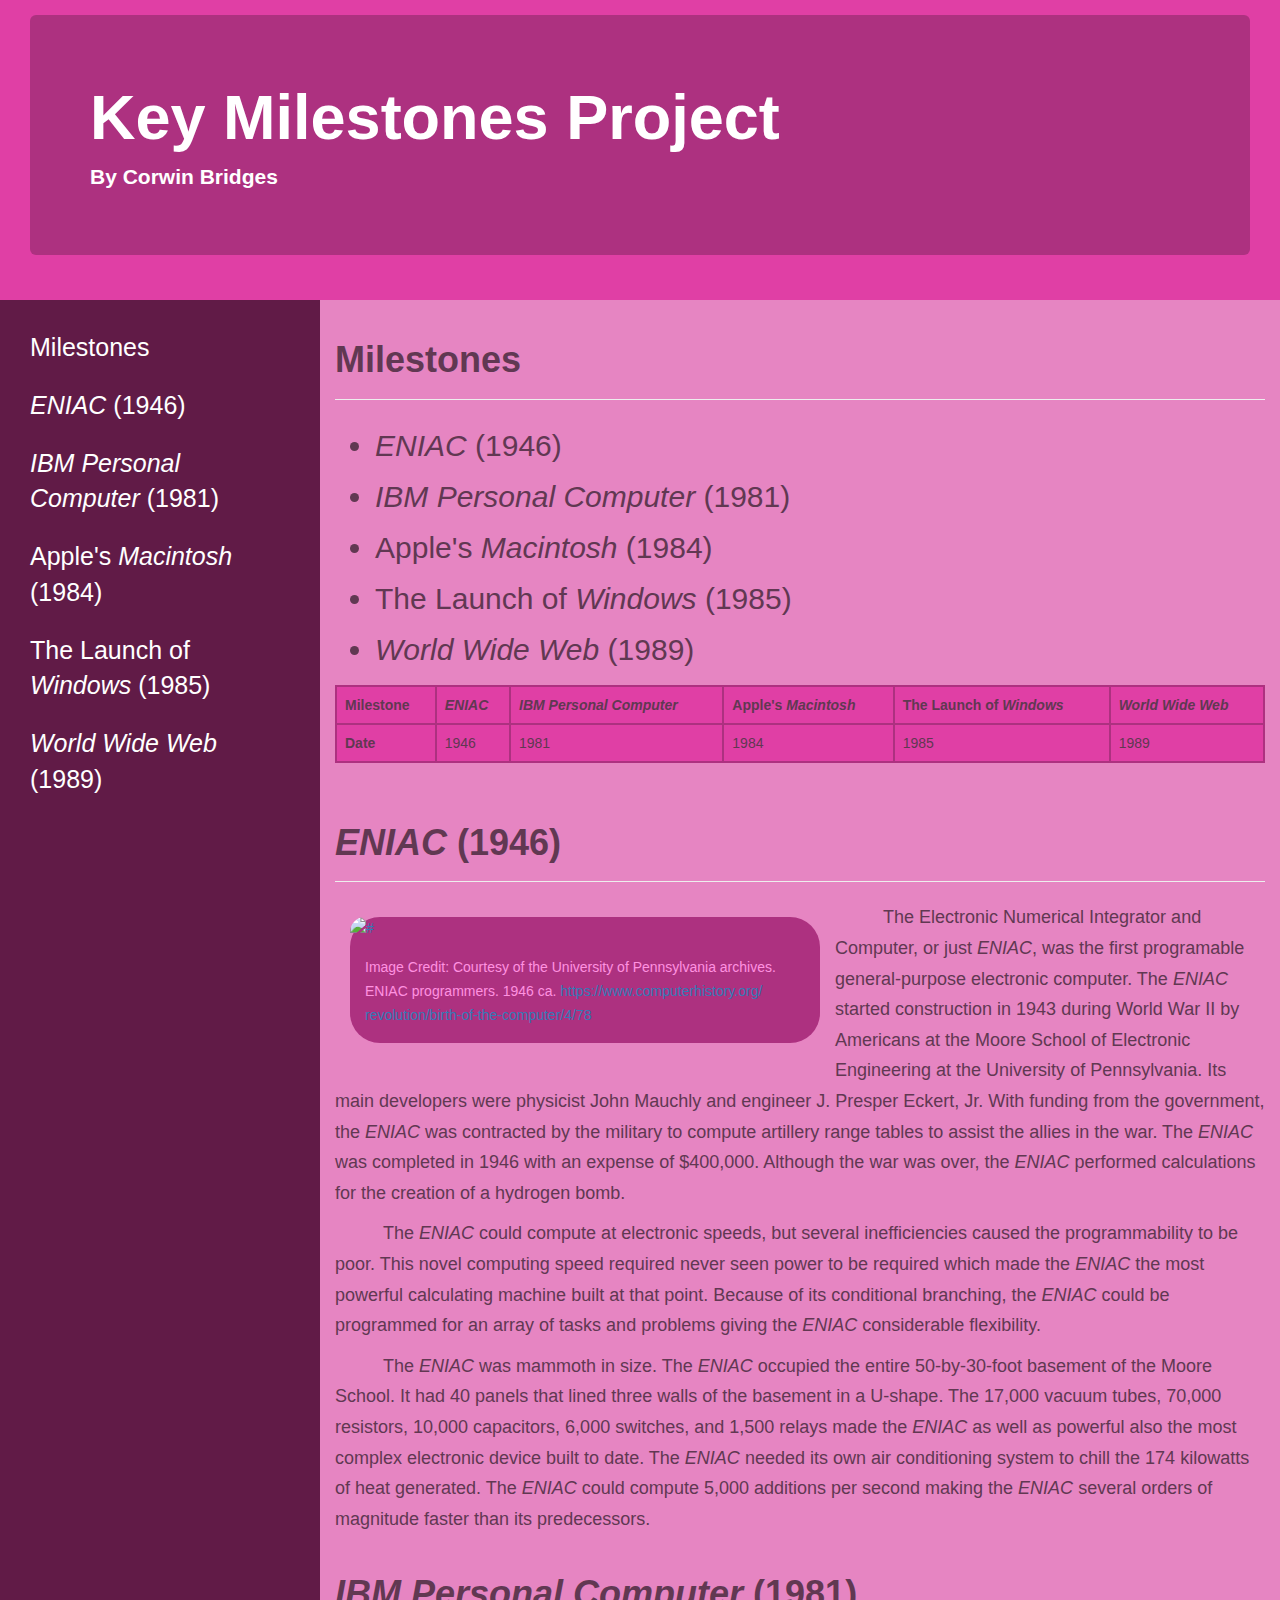
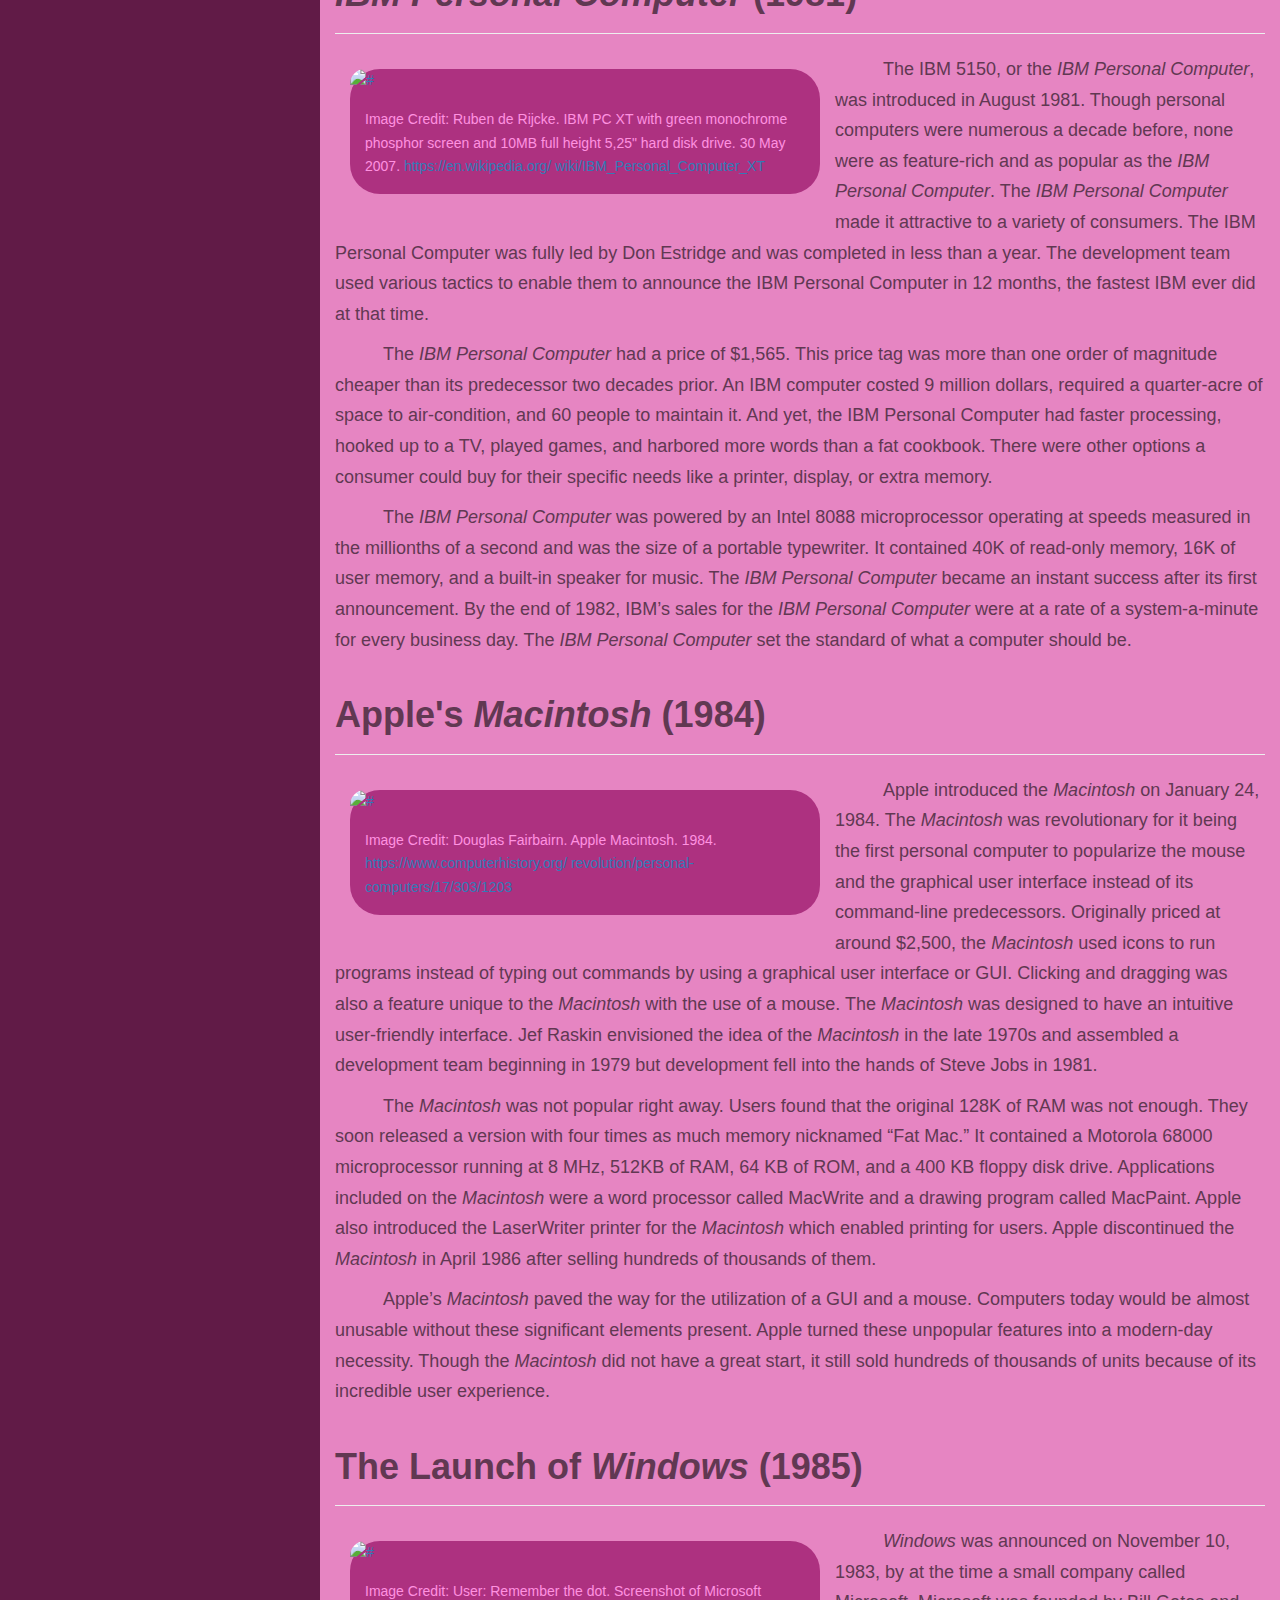
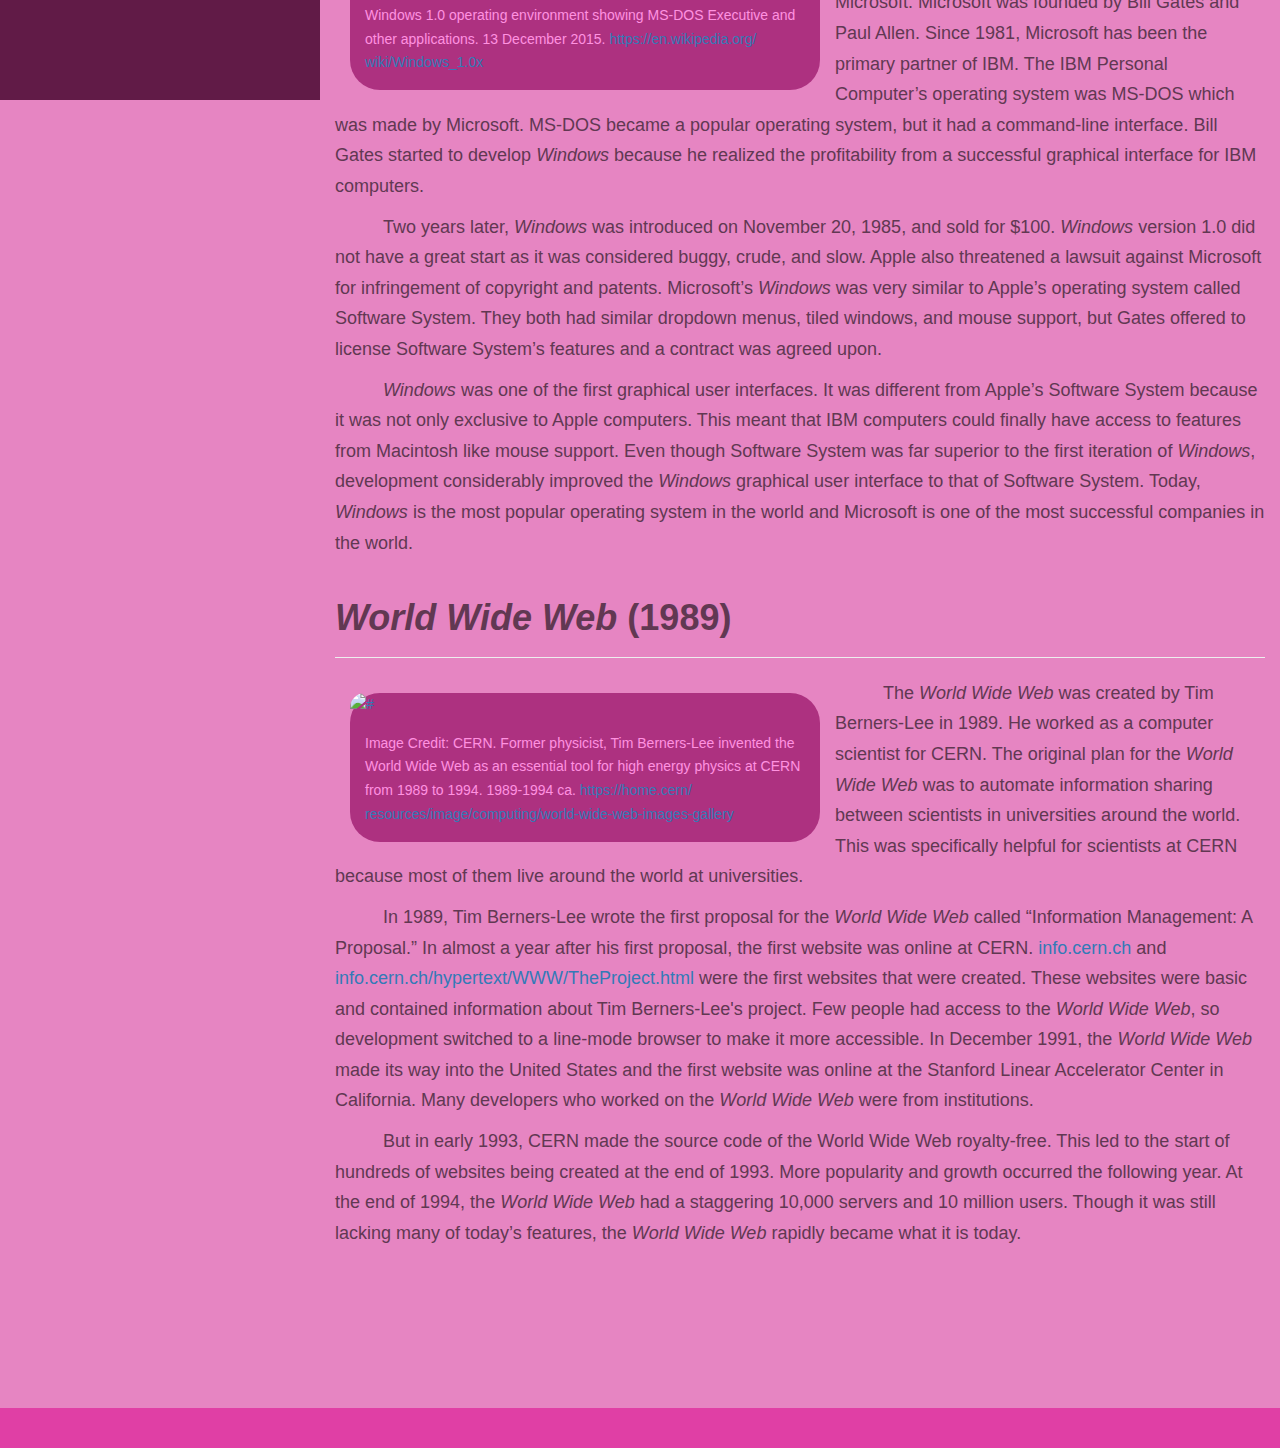
==== index.html @ 1b400842 "Update index.html" ====
<!DOCTYPE html>
<html lang="en">
  <head>
    <meta charset="UTF-8" />
    <meta http-equiv="X-UA-Compatible" content="IE=edge" />
    <meta name="viewport" content="width=device-width, initial-scale=1.0" />
    <script src="https://ajax.googleapis.com/ajax/libs/jquery/1.12.4/jquery.min.js"></script>

    <!-- Bootstrap CSS -->
    <link
      rel="stylesheet"
      href="https://maxcdn.bootstrapcdn.com/bootstrap/3.3.7/css/bootstrap.min.css"
      integrity="sha384-BVYiiSIFeK1dGmJRAkycuHAHRg32OmUcww7on3RYdg4Va+PmSTsz/K68vbdEjh4u"
      crossorigin="anonymous"
    />
    <!-- Bootstrap JavaScript -->
    <script
      src="https://maxcdn.bootstrapcdn.com/bootstrap/3.3.7/js/bootstrap.min.js"
      integrity="sha384-Tc5IQib027qvyjSMfHjOMaLkfuWVxZxUPnCJA7l2mCWNIpG9mGCD8wGNIcPD7Txa"
      crossorigin="anonymous"
    ></script>
    <script>
      $(document).ready(function () {
        /* affix the navbar after scroll below header */
        $(".nav").affix({
          offset: {
            top: $("header").outerHeight(true),
          },
        });
      });
      $(document).ready(function () {
        /* affix the sidebar background after scroll below header */
        $(".sidebar-bg").affix({
          offset: {
            top: $("header").outerHeight(true),
          },
        });
      });
      $(document).ready(function () {
        $('[data-toggle="tooltip"]').tooltip();
      });
    </script>
    <title>Research</title>
    <style>
      .sidebar {
        background-color: #611b47;
        height: 3000px;
        overflow-x: hidden;
        padding-top: 20px;
      }
      .sidebar a {
        font-size: 25px;
        color: white;
      }
      .affix {
        top: 0px;
        position: sticky;
      }
      footer {
        background-color: #e03fa5;
        color: white;
        padding: 15px;
        z-index: 999;
        position: relative;
      }
      header {
        background-color: #e03fa5;
        color: white;
        padding: 15px;
      }
      .jumbotron {
        background-color: #ad3180;
      }
      .nav-pills > li.active > a,
      .nav-pills > li.active > a:focus,
      .nav-pills > li.active > a:hover {
        color: #ff92e0 !important;
        background-color: #ad3180;
      }
      .nav-pills > li > a:hover {
        background-color: #ad3180;
      }
      .spacing {
        line-height: 1.7;
      }
      p {
        font-size: 18px;
      }
      img {
        float: left;
        padding: 15px;
        width: 500px;
        height: auto;
        border-radius: 30px 30px 0px 0px;
      }

      .bg-color {
        background-color: #e685c2;
      }
      .indent {
        text-indent: 48px;
      }
      [data-toggle="tooltip"],
      figure {
        float: left;
      }
      figcaption {
        background-color: #ad3180;
        padding: 15px;
        margin: 15px;
        width: 470px;
        height: auto;
        border-radius: 30px;
        color: #ff92e0;
      }
      table {
        background-color: #e03fa5;
      }
      table.table-bordered,
      .table-bordered > tbody > tr > td,
      .table-bordered > tbody > tr > th,
      .table-bordered > tfoot > tr > td,
      .table-bordered > tfoot > tr > th,
      .table-bordered > thead > tr > td,
      .table-bordered > thead > tr > th {
        border: 2px solid #ad3180;
      }
      body {
        font-family: Arial, Helvetica, sans-serif;
      }
      .row.content {
        padding-bottom: 150px;
        color: #613852;
      }
      @media only screen and (max-width: 768px) {
        .sidebar a {
          font-size: 20px;
        }
        img {
          width: 100%;
        }
        figcaption {
          width: 100%;
        }
        h1 {
          font-size: 32px;
        }
        h2 {
          font-size: 28px;
        }
      }
      @media only screen and (max-width: 576px) {
        .sidebar a {
          font-size: 14px;
        }
        p {
          font-size: 14px;
        }
        h1 {
          font-size: 28px;
        }
        h2 {
          font-size: 24px;
        }
        figcaption {
          width: 305px;
        }
        img {
          width: 335px;
        }
      }
    </style>
  </head>
  <body data-spy="scroll" data-target="#myScrollspy" data-offset-top="15">
    <!-- Heading -->
    <header>
      <div class="container-fluid">
        <div class="jumbotron">
          <h1><b>Key Milestones Project</b></h1>
          <p><b>By Corwin Bridges</b></p>
        </div>
        <!-- /Jumbotron -->
      </div>
      <!-- /Heading -->
    </header>
    <!-- Container-fluid -->
    <div class="container-fluid bg-color">
      <!-- Row Content -->
      <div class="row content">
        <!-- Sidebar-bg -->
        <div class="sidebar-bg">
          <!-- Sidebar -->
          <nav class="col-xs-3 sidebar" id="myScrollspy">
            <ul class="nav nav-pills nav-stacked">
              <li class="nav-item">
                <a class="nav-link" href="#m0">Milestones</a>
              </li>
              <li class="nav-item">
                <a class="nav-link" href="#m1"><i>ENIAC</i> (1946)</a>
              </li>
              <li class="nav-item">
                <a class="nav-link" href="#m2"
                  ><i>IBM Personal Computer</i> (1981)</a
                >
              </li>
              <li class="nav-item">
                <a class="nav-link" href="#m3"
                  >Apple's <i>Macintosh</i> (1984)</a
                >
              </li>
              <li class="nav-item">
                <a class="nav-link" href="#m4"
                  >The Launch of <i>Windows</i> (1985)</a
                >
              </li>
              <li class="nav-item">
                <a class="nav-link" href="#m5"><i>World Wide Web</i> (1989)</a>
              </li>
            </ul>
          </nav>
        </div>
        <!-- Main -->
        <div class="col-xs-9 spacing">
          <!-- Milestones -->
          <div id="m0">
            <div class="page-header">
              <h1><b>Milestones</b></h1>
            </div>
            <h2>
              <ul class="spacing">
                <li><i>ENIAC</i> (1946)</li>
                <li><i>IBM Personal Computer</i> (1981)</li>
                <li>Apple's <i>Macintosh</i> (1984)</li>
                <li>The Launch of <i>Windows</i> (1985)</li>
                <li><i>World Wide Web</i> (1989)</li>
              </ul>
            </h2>
            <div class="table-responsive">
              <table class="table table-bordered">
                <thead>
                  <tr>
                    <th>Milestone</th>
                    <th scope="col"><i>ENIAC</i></th>
                    <th scope="col"><i>IBM Personal Computer</i></th>
                    <th scope="col">Apple's <i>Macintosh</i></th>
                    <th scope="col">The Launch of <i>Windows</i></th>
                    <th scope="col"><i>World Wide Web</i></th>
                  </tr>
                </thead>
                <tbody>
                  <tr>
                    <th scope="row">Date</th>
                    <td>1946</td>
                    <td>1981</td>
                    <td>1984</td>
                    <td>1985</td>
                    <td>1989</td>
                  </tr>
                </tbody>
              </table>
            </div>
            <!-- /Milestones -->
          </div>
          <!-- Milestone 1 -->
          <div id="m1">
            <div class="page-header">
              <h1>
                <b><i>ENIAC</i> (1946)</b>
              </h1>
            </div>
            <div class="odd">
              <figure class="figure">
                <a
                  href="https://www.britannica.com/technology/ENIAC"
                  data-toggle="tooltip"
                  data-placement="top"
                  title="Click For Info Source!"
                >
                  <img
                    src="https://images.computerhistory.org/revonline/images/102618640-03-01.jpg?w=600"
                    class="figure-img img-fluid rounded"
                    alt="#"
                  />
                </a>
                <figcaption class="figure-caption">
                  Image Credit: Courtesy of the University of Pennsylvania
                  archives. ENIAC programmers. 1946 ca.
                  <a
                    href="https://www.computerhistory.org/revolution/birth-of-the-computer/4/78"
                    >https://www.computerhistory.org/
                    revolution/birth-of-the-computer/4/78</a
                  >
                </figcaption>
              </figure>

              <div class="indent">
                <p>
                  The Electronic Numerical Integrator and Computer, or just
                  <i>ENIAC</i>, was the first programable general-purpose
                  electronic computer. The <i>ENIAC</i> started construction in
                  1943 during World War II by Americans at the Moore School of
                  Electronic Engineering at the University of Pennsylvania. Its
                  main developers were physicist John Mauchly and engineer J.
                  Presper Eckert, Jr. With funding from the government, the
                  <i>ENIAC</i> was contracted by the military to compute
                  artillery range tables to assist the allies in the war. The
                  <i>ENIAC</i> was completed in 1946 with an expense of
                  $400,000. Although the war was over, the
                  <i>ENIAC</i> performed calculations for the creation of a
                  hydrogen bomb.
                </p>
                <p>
                  The <i>ENIAC</i> could compute at electronic speeds, but
                  several inefficiencies caused the programmability to be poor.
                  This novel computing speed required never seen power to be
                  required which made the <i>ENIAC</i> the most powerful
                  calculating machine built at that point. Because of its
                  conditional branching, the <i>ENIAC</i> could be programmed
                  for an array of tasks and problems giving the
                  <i>ENIAC</i> considerable flexibility.
                </p>
                <p>
                  The <i>ENIAC</i> was mammoth in size. The
                  <i>ENIAC</i> occupied the entire 50-by-30-foot basement of the
                  Moore School. It had 40 panels that lined three walls of the
                  basement in a U-shape. The 17,000 vacuum tubes, 70,000
                  resistors, 10,000 capacitors, 6,000 switches, and 1,500 relays
                  made the <i>ENIAC</i> as well as powerful also the most
                  complex electronic device built to date. The
                  <i>ENIAC</i> needed its own air conditioning system to chill
                  the 174 kilowatts of heat generated. The <i>ENIAC</i> could
                  compute 5,000 additions per second making the
                  <i>ENIAC</i> several orders of magnitude faster than its
                  predecessors.
                </p>
              </div>
            </div>

            <!-- /Milestone 1 -->
          </div>
          <!-- Milestone 2 -->
          <div id="m2">
            <div class="page-header">
              <h1>
                <b><i>IBM Personal Computer</i> (1981)</b>
              </h1>
            </div>
            <div class="even">
              <figure class="figure">
                <a
                  href="https://www.ibm.com/ibm/history/exhibits/pc25/pc25_birth.html"
                  data-toggle="tooltip"
                  data-placement="top"
                  title="Click For Info Source!"
                >
                  <img
                    src="https://upload.wikimedia.org/wikipedia/commons/6/6a/Ibm_px_xt_color.jpg"
                    class="figure-img img-fluid rounded"
                    alt="#"
                  />
                </a>
                <figcaption class="figure-caption">
                  Image Credit: Ruben de Rijcke. IBM PC XT with green monochrome
                  phosphor screen and 10MB full height 5,25" hard disk drive. 30
                  May 2007.
                  <a
                    href="https://en.wikipedia.org/wiki/IBM_Personal_Computer_XT"
                    >https://en.wikipedia.org/ wiki/IBM_Personal_Computer_XT</a
                  >
                </figcaption>
              </figure>
              <div class="indent">
                <p>
                  The IBM 5150, or the <i>IBM Personal Computer</i>, was
                  introduced in August 1981. Though personal computers were
                  numerous a decade before, none were as feature-rich and as
                  popular as the <i>IBM Personal Computer</i>. The
                  <i>IBM Personal Computer</i> made it attractive to a variety
                  of consumers. The IBM Personal Computer was fully led by Don
                  Estridge and was completed in less than a year. The
                  development team used various tactics to enable them to
                  announce the IBM Personal Computer in 12 months, the fastest
                  IBM ever did at that time.
                </p>
                <p>
                  The <i>IBM Personal Computer</i> had a price of $1,565. This
                  price tag was more than one order of magnitude cheaper than
                  its predecessor two decades prior. An IBM computer costed 9
                  million dollars, required a quarter-acre of space to
                  air-condition, and 60 people to maintain it. And yet, the IBM
                  Personal Computer had faster processing, hooked up to a TV,
                  played games, and harbored more words than a fat cookbook.
                  There were other options a consumer could buy for their
                  specific needs like a printer, display, or extra memory.
                </p>
                <p>
                  The <i>IBM Personal Computer</i> was powered by an Intel 8088
                  microprocessor operating at speeds measured in the millionths
                  of a second and was the size of a portable typewriter. It
                  contained 40K of read-only memory, 16K of user memory, and a
                  built-in speaker for music. The
                  <i>IBM Personal Computer</i> became an instant success after
                  its first announcement. By the end of 1982, IBM’s sales for
                  the <i>IBM Personal Computer</i> were at a rate of a
                  system-a-minute for every business day. The
                  <i>IBM Personal Computer</i> set the standard of what a
                  computer should be.
                </p>
              </div>
            </div>
            <!-- /Milestone 2 -->
          </div>
          <!-- Milestone 3 -->
          <div id="m3">
            <div class="page-header">
              <h1>
                <b>Apple's <i>Macintosh</i> (1984)</b>
              </h1>
            </div>
            <div class="odd">
              <figure class="figure">
                <a
                  href="https://americanhistory.si.edu/collections/search/object/nmah_334371"
                  data-toggle="tooltip"
                  data-placement="top"
                  title="Click For Info Source!"
                >
                  <img
                    src="https://i.imgur.com/YyUh5AD.png?1"
                    class="figure-img img-fluid rounded"
                    alt="#"
                  />
                </a>
                <figcaption class="figure-caption">
                  Image Credit: Douglas Fairbairn. Apple Macintosh. 1984.
                  <a
                    href="https://www.computerhistory.org/revolution/personal-computers/17/303/1203"
                    >https://www.computerhistory.org/
                    revolution/personal-computers/17/303/1203</a
                  >
                </figcaption>
              </figure>
              <div class="indent">
                <p>
                  Apple introduced the <i>Macintosh</i> on January 24, 1984. The
                  <i>Macintosh</i> was revolutionary for it being the first
                  personal computer to popularize the mouse and the graphical
                  user interface instead of its command-line predecessors.
                  Originally priced at around $2,500, the <i>Macintosh</i> used
                  icons to run programs instead of typing out commands by using
                  a graphical user interface or GUI. Clicking and dragging was
                  also a feature unique to the <i>Macintosh</i> with the use of
                  a mouse. The <i>Macintosh</i> was designed to have an
                  intuitive user-friendly interface. Jef Raskin envisioned the
                  idea of the <i>Macintosh</i> in the late 1970s and assembled a
                  development team beginning in 1979 but development fell into
                  the hands of Steve Jobs in 1981.
                </p>
                <p>
                  The <i>Macintosh</i> was not popular right away. Users found
                  that the original 128K of RAM was not enough. They soon
                  released a version with four times as much memory nicknamed
                  “Fat Mac.” It contained a Motorola 68000 microprocessor
                  running at 8 MHz, 512KB of RAM, 64 KB of ROM, and a 400 KB
                  floppy disk drive. Applications included on the
                  <i>Macintosh</i> were a word processor called MacWrite and a
                  drawing program called MacPaint. Apple also introduced the
                  LaserWriter printer for the <i>Macintosh</i>
                  which enabled printing for users. Apple discontinued the
                  <i>Macintosh</i> in April 1986 after selling hundreds of
                  thousands of them.
                </p>
                <p>
                  Apple’s <i>Macintosh</i> paved the way for the utilization of
                  a GUI and a mouse. Computers today would be almost unusable
                  without these significant elements present. Apple turned these
                  unpopular features into a modern-day necessity. Though the
                  <i>Macintosh</i> did not have a great start, it still sold
                  hundreds of thousands of units because of its incredible user
                  experience.
                </p>
              </div>
            </div>
            <!-- /Milestone 3 -->
          </div>
          <!-- Milestone 4 -->
          <div id="m4">
            <div class="page-header">
              <h1>
                <b>The Launch of <i>Windows</i> (1985)</b>
              </h1>
            </div>
            <div class="even">
              <figure class="figure">
                <a
                  href="https://history-computer.com/software/microsoft-windows-complete-history-of-microsoft-windows/"
                  data-toggle="tooltip"
                  data-placement="top"
                  title="Click For Info Source!"
                >
                  <img
                    src="https://upload.wikimedia.org/wikipedia/en/4/4e/Windows1.0.png"
                    class="figure-img img-fluid rounded"
                    alt="#"
                  />
                </a>
                <figcaption class="figure-caption">
                  Image Credit: User: Remember the dot. Screenshot of Microsoft
                  Windows 1.0 operating environment showing MS-DOS Executive and
                  other applications. 13 December 2015.
                  <a href="https://en.wikipedia.org/wiki/Windows_1.0x"
                    >https://en.wikipedia.org/ wiki/Windows_1.0x</a
                  >
                </figcaption>
              </figure>
              <div class="indent">
                <p>
                  <i>Windows</i> was announced on November 10, 1983, by at the
                  time a small company called Microsoft. Microsoft was founded
                  by Bill Gates and Paul Allen. Since 1981, Microsoft has been
                  the primary partner of IBM. The IBM Personal Computer’s
                  operating system was MS-DOS which was made by Microsoft.
                  MS-DOS became a popular operating system, but it had a
                  command-line interface. Bill Gates started to develop
                  <i>Windows</i> because he realized the profitability from a
                  successful graphical interface for IBM computers.
                </p>
                <p>
                  Two years later, <i>Windows</i> was introduced on November 20,
                  1985, and sold for $100. <i>Windows</i> version 1.0 did not
                  have a great start as it was considered buggy, crude, and
                  slow. Apple also threatened a lawsuit against Microsoft for
                  infringement of copyright and patents. Microsoft’s
                  <i>Windows</i> was very similar to Apple’s operating system
                  called Software System. They both had similar dropdown menus,
                  tiled windows, and mouse support, but Gates offered to license
                  Software System’s features and a contract was agreed upon.
                </p>
                <p>
                  <i>Windows</i> was one of the first graphical user interfaces.
                  It was different from Apple’s Software System because it was
                  not only exclusive to Apple computers. This meant that IBM
                  computers could finally have access to features from Macintosh
                  like mouse support. Even though Software System was far
                  superior to the first iteration of <i>Windows</i>, development
                  considerably improved the <i>Windows</i> graphical user
                  interface to that of Software System. Today, <i>Windows</i> is
                  the most popular operating system in the world and Microsoft
                  is one of the most successful companies in the world.
                </p>
              </div>
            </div>
            <!-- /Milestone 4 -->
          </div>
          <!-- Milestone 5 -->
          <div id="m5">
            <div class="page-header">
              <h1>
                <b><i>World Wide Web</i> (1989)</b>
              </h1>
            </div>
            <div class="odd">
              <figure class="figure">
                <a
                  href="https://home.cern/science/computing/birth-web/short-history-web"
                  data-toggle="tooltip"
                  data-placement="top"
                  title="Click For Info Source!"
                >
                  <img
                    src="https://mediaarchive.cern.ch/MediaArchive/Photo/Public/1994/9407011/9407011_31/9407011_31-A5-at-72-dpi.jpg"
                    class="figure-img img-fluid rounded"
                    alt="#"
                  />
                </a>
                <figcaption class="figure-caption">
                  Image Credit: CERN. Former physicist, Tim Berners-Lee invented
                  the World Wide Web as an essential tool for high energy
                  physics at CERN from 1989 to 1994. 1989-1994 ca.
                  <a
                    href="https://home.cern/resources/image/computing/world-wide-web-images-gallery"
                    >https://home.cern/
                    resources/image/computing/world-wide-web-images-gallery</a
                  >
                </figcaption>
              </figure>
              <div class="indent">
                <p>
                  The <i>World Wide Web</i> was created by Tim Berners-Lee in
                  1989. He worked as a computer scientist for CERN. The original
                  plan for the <i>World Wide Web</i> was to automate information
                  sharing between scientists in universities around the world.
                  This was specifically helpful for scientists at CERN because
                  most of them live around the world at universities.
                </p>
                <p>
                  In 1989, Tim Berners-Lee wrote the first proposal for the
                  <i>World Wide Web</i> called “Information Management: A
                  Proposal.” In almost a year after his first proposal, the
                  first website was online at CERN.
                  <a href="Info.cern.ch">info.cern.ch</a> and
                  <a href="http://info.cern.ch/hypertext/WWW/TheProject.html"
                    >info.cern.ch/hypertext/WWW/TheProject.html</a
                  >
                  were the first websites that were created. These websites were
                  basic and contained information about Tim Berners-Lee's
                  project. Few people had access to the <i>World Wide Web</i>,
                  so development switched to a line-mode browser to make it more
                  accessible. In December 1991, the <i>World Wide Web</i> made
                  its way into the United States and the first website was
                  online at the Stanford Linear Accelerator Center in
                  California. Many developers who worked on the
                  <i>World Wide Web</i> were from institutions.
                </p>
                <p>
                  But in early 1993, CERN made the source code of the World Wide
                  Web royalty-free. This led to the start of hundreds of
                  websites being created at the end of 1993. More popularity and
                  growth occurred the following year. At the end of 1994, the
                  <i>World Wide Web</i> had a staggering 10,000 servers and 10
                  million users. Though it was still lacking many of today’s
                  features, the <i>World Wide Web</i> rapidly became what it is
                  today.
                </p>
              </div>
            </div>
            <!-- /Milestone 5 -->
          </div>
          <!-- /Main -->
        </div>
        <!-- /Row Content -->
      </div>
      <!-- /Container-fluid -->
    </div>
    <footer class="container-fluid">
      <p></p>
    </footer>
  </body>
</html>
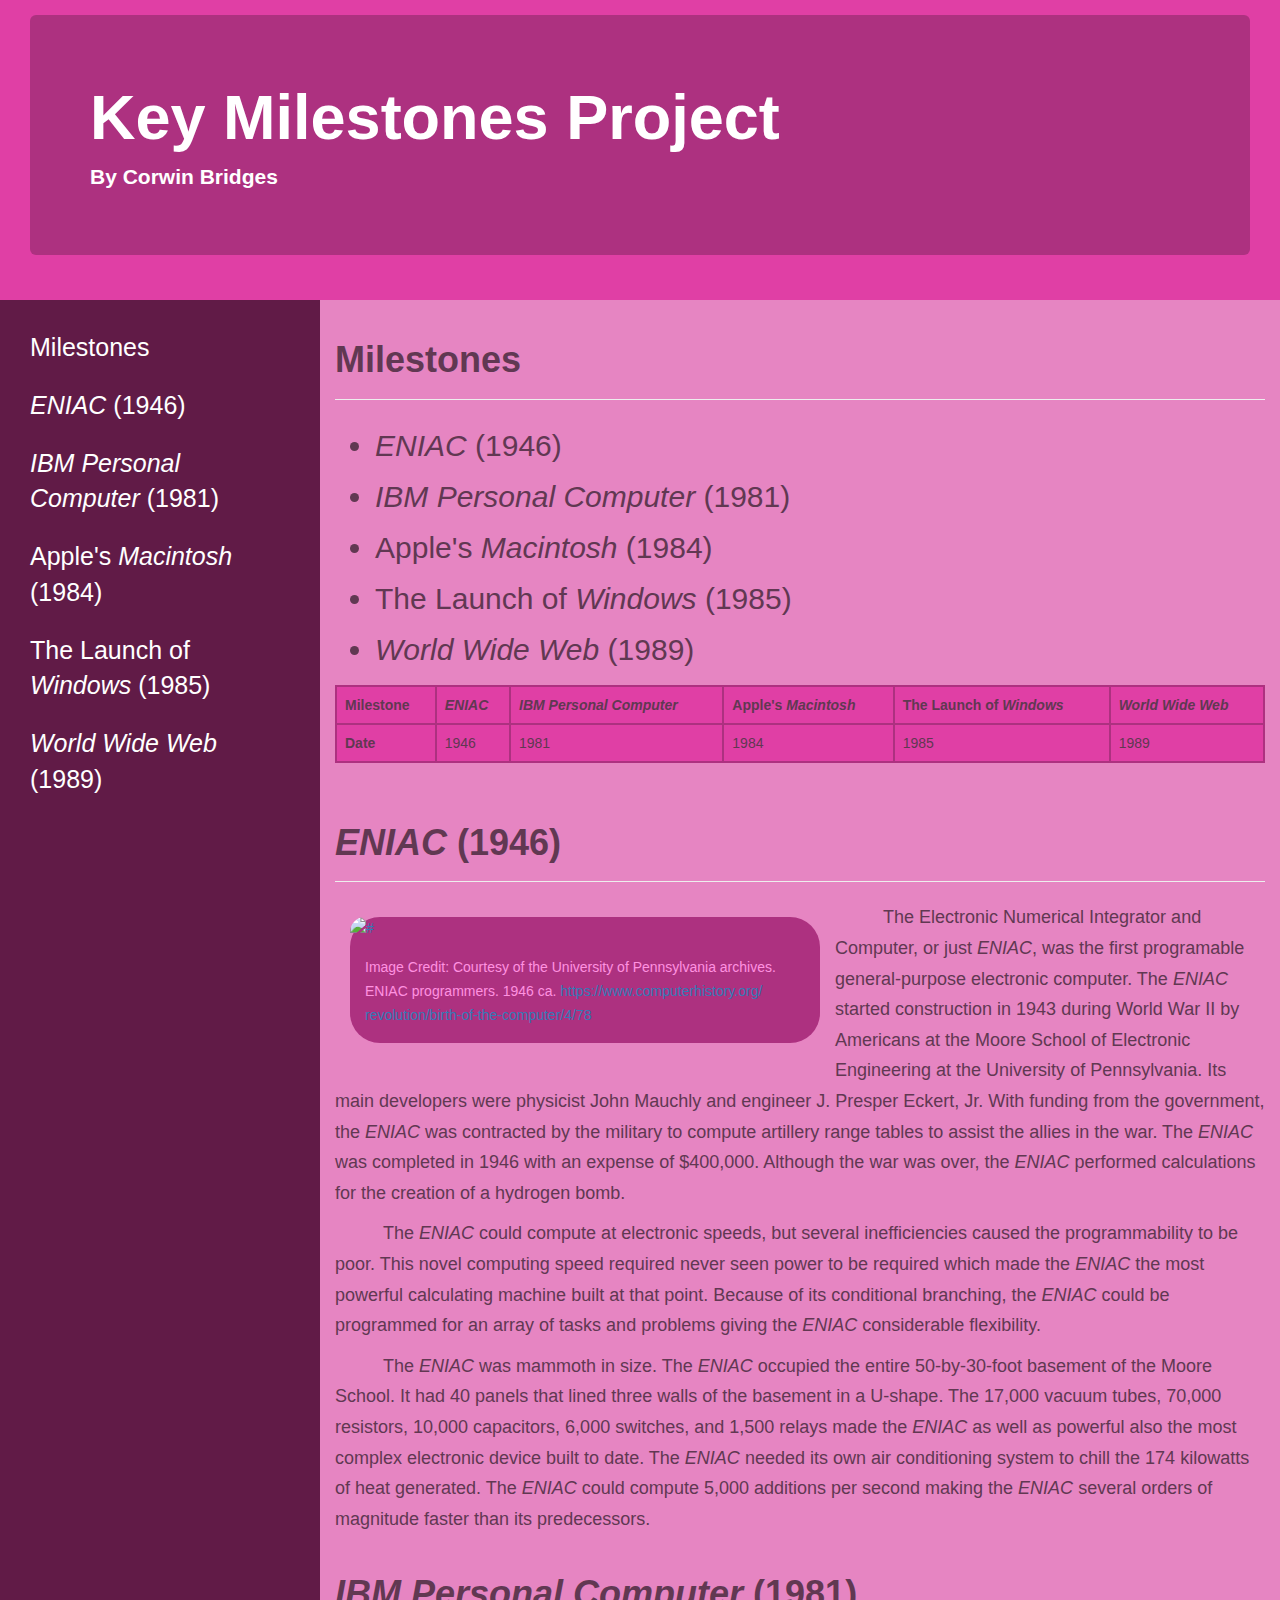
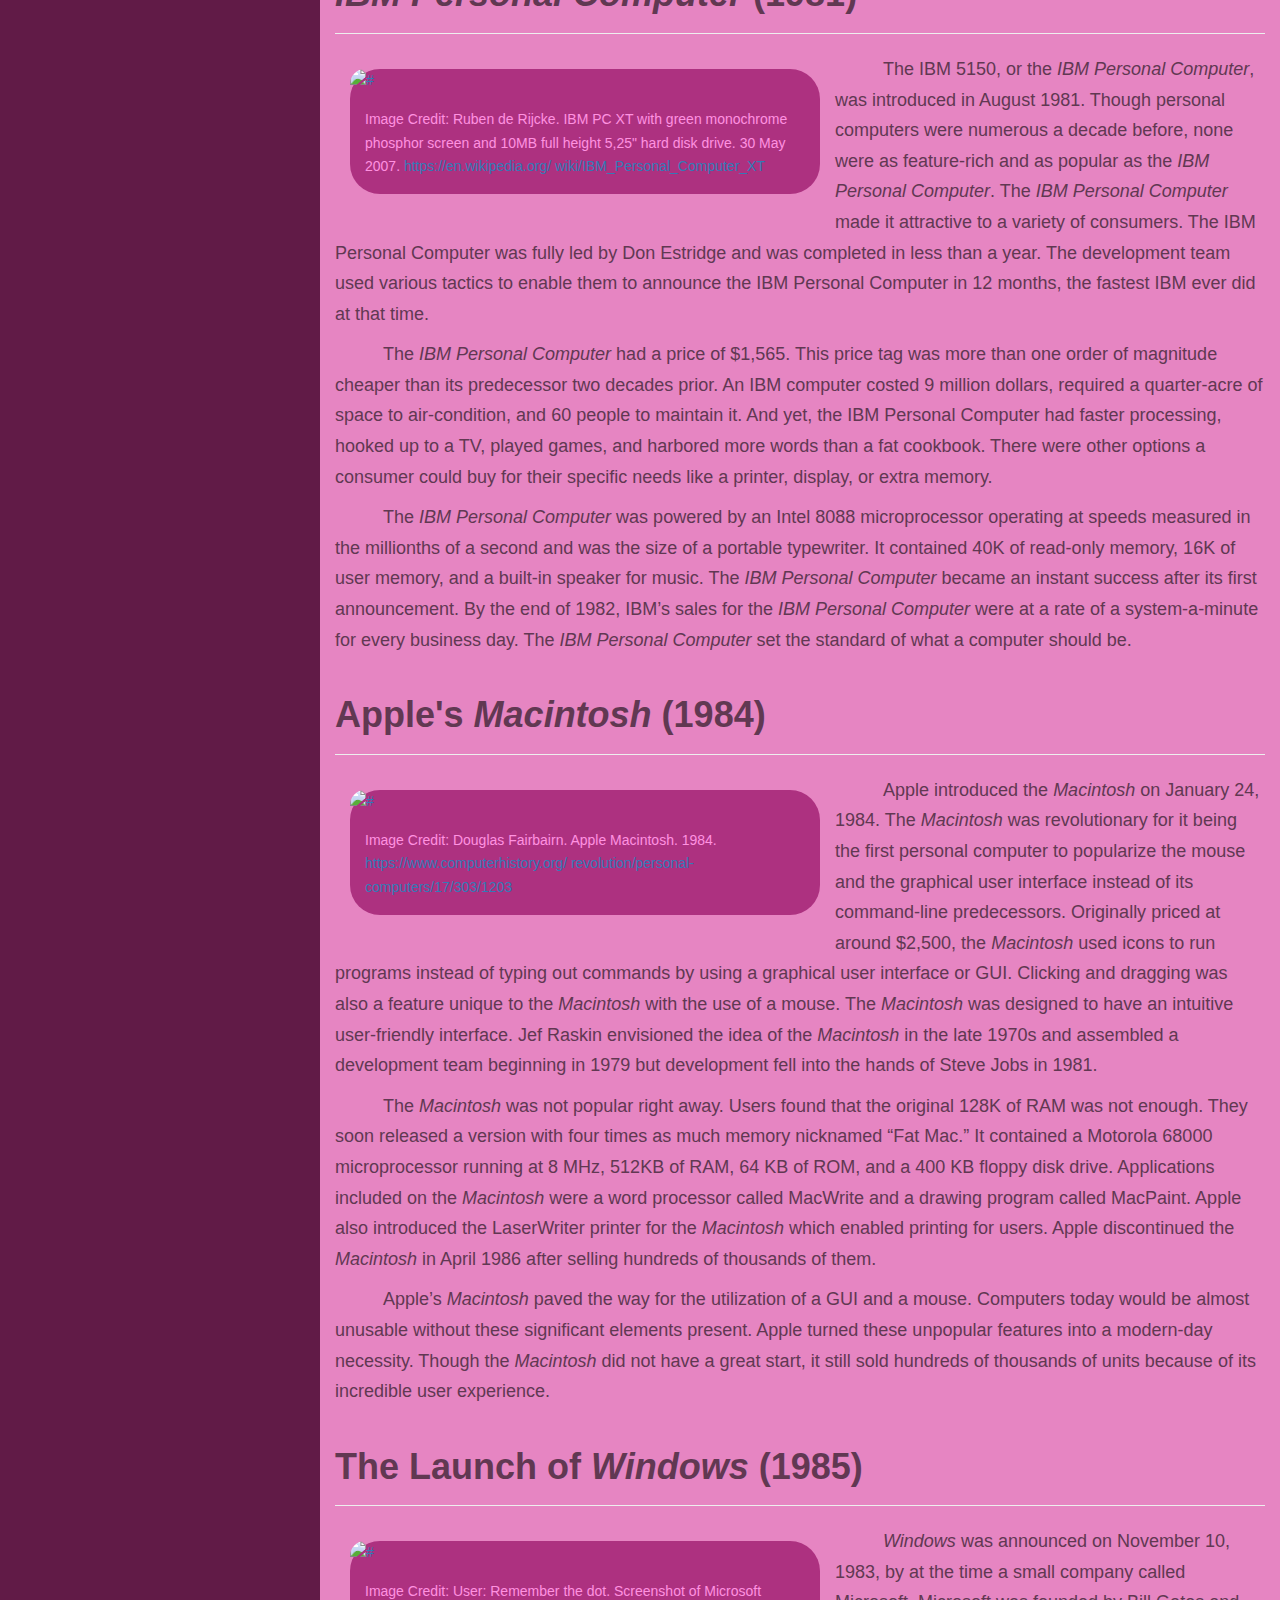
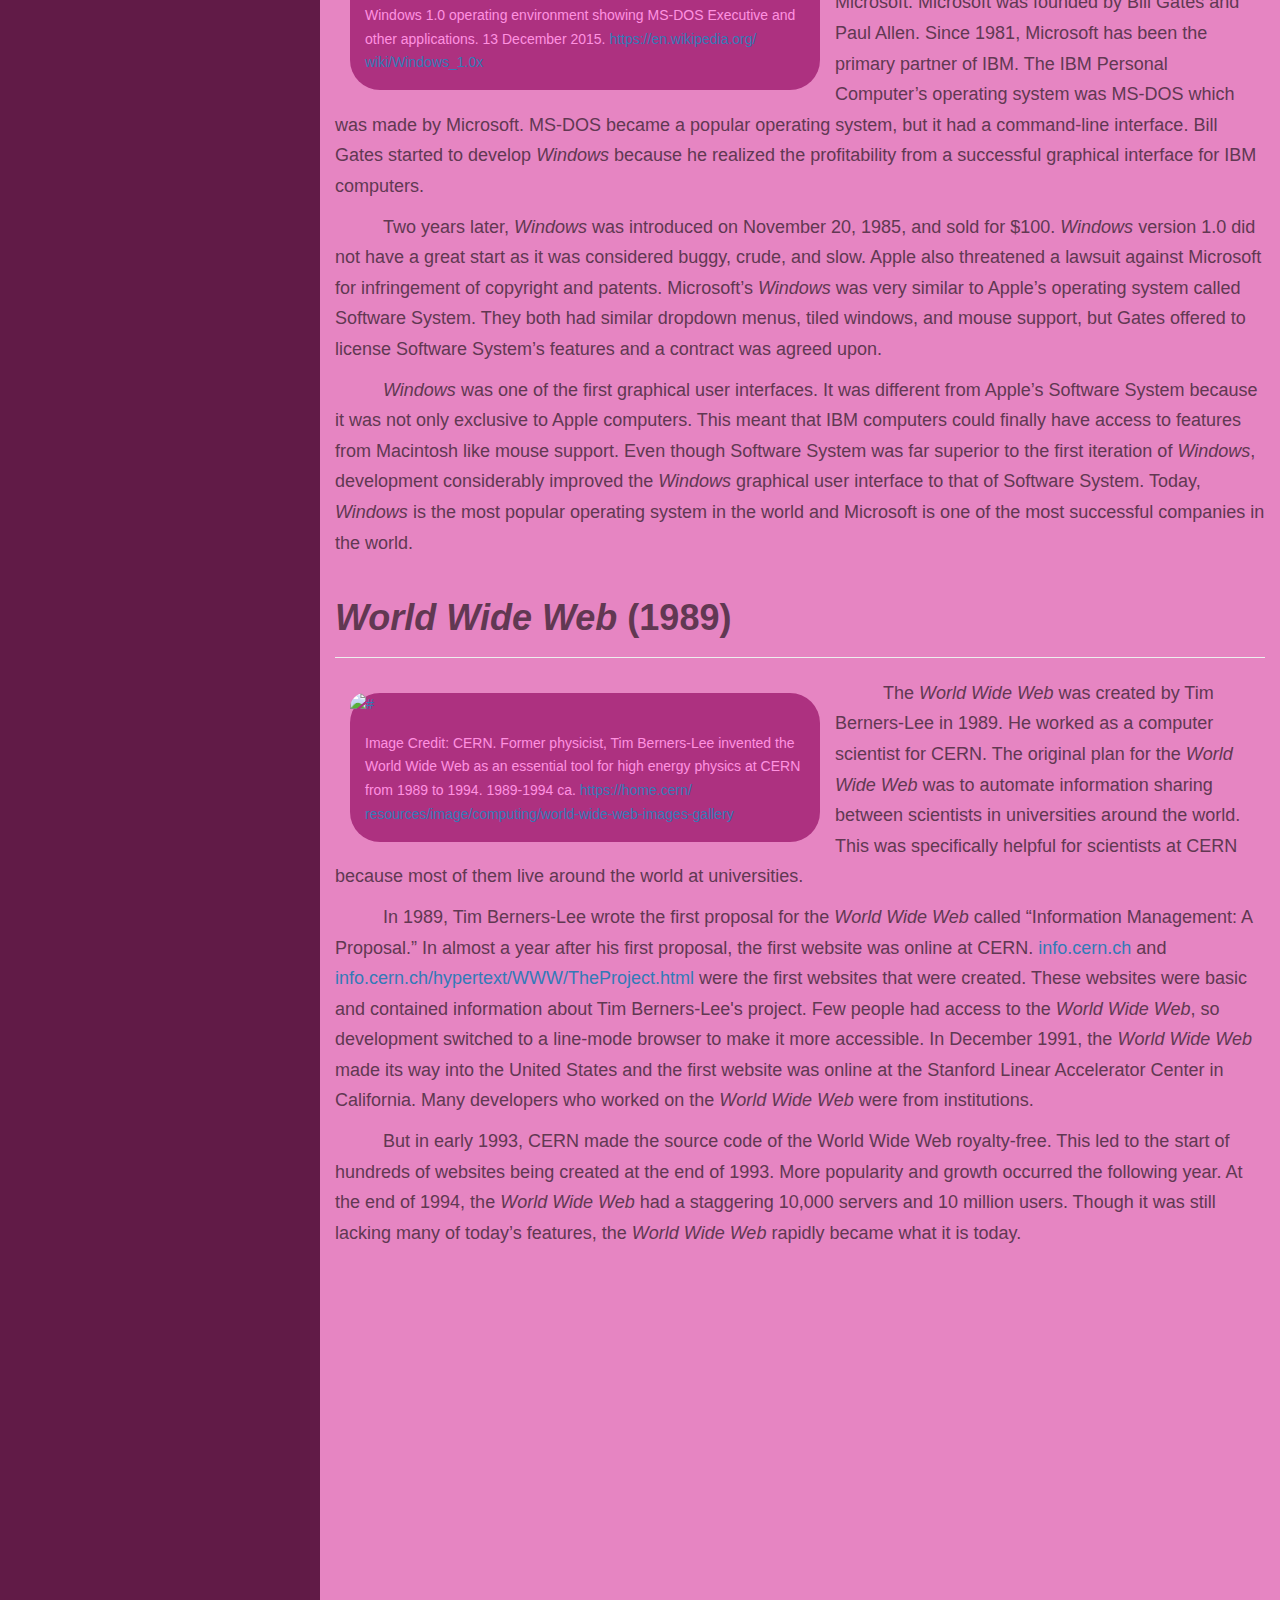
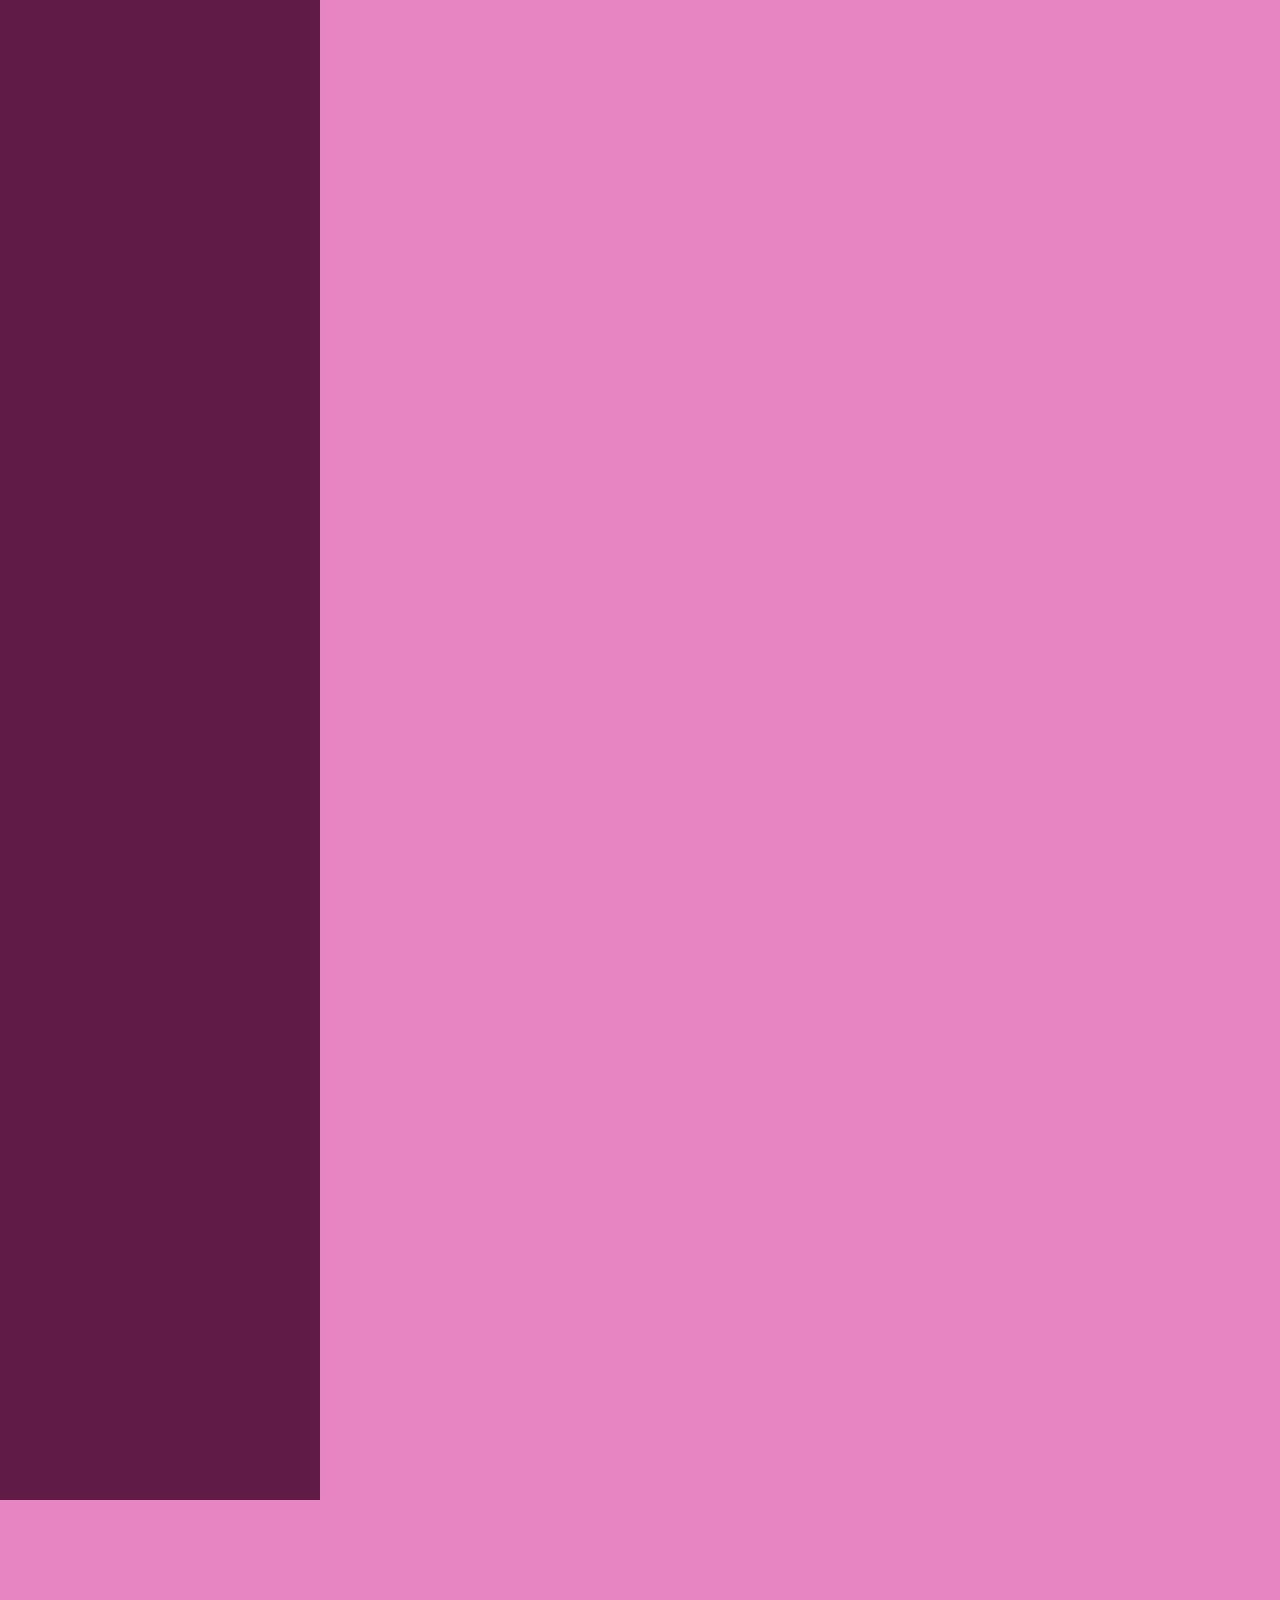
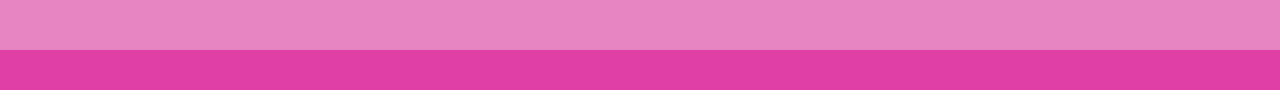
==== commit 11403fea: "Update index.html" ====
--- a/index.html
+++ b/index.html
@@ -44,7 +44,7 @@
     <style>
       .sidebar {
         background-color: #611b47;
-        height: 3000px;
+        height: 6000px;
         overflow-x: hidden;
         padding-top: 20px;
       }
@@ -163,10 +163,10 @@
           font-size: 24px;
         }
         figcaption {
-          width: 305px;
+          width: 250px;
         }
         img {
-          width: 335px;
+          width: 280px;
         }
       }
     </style>
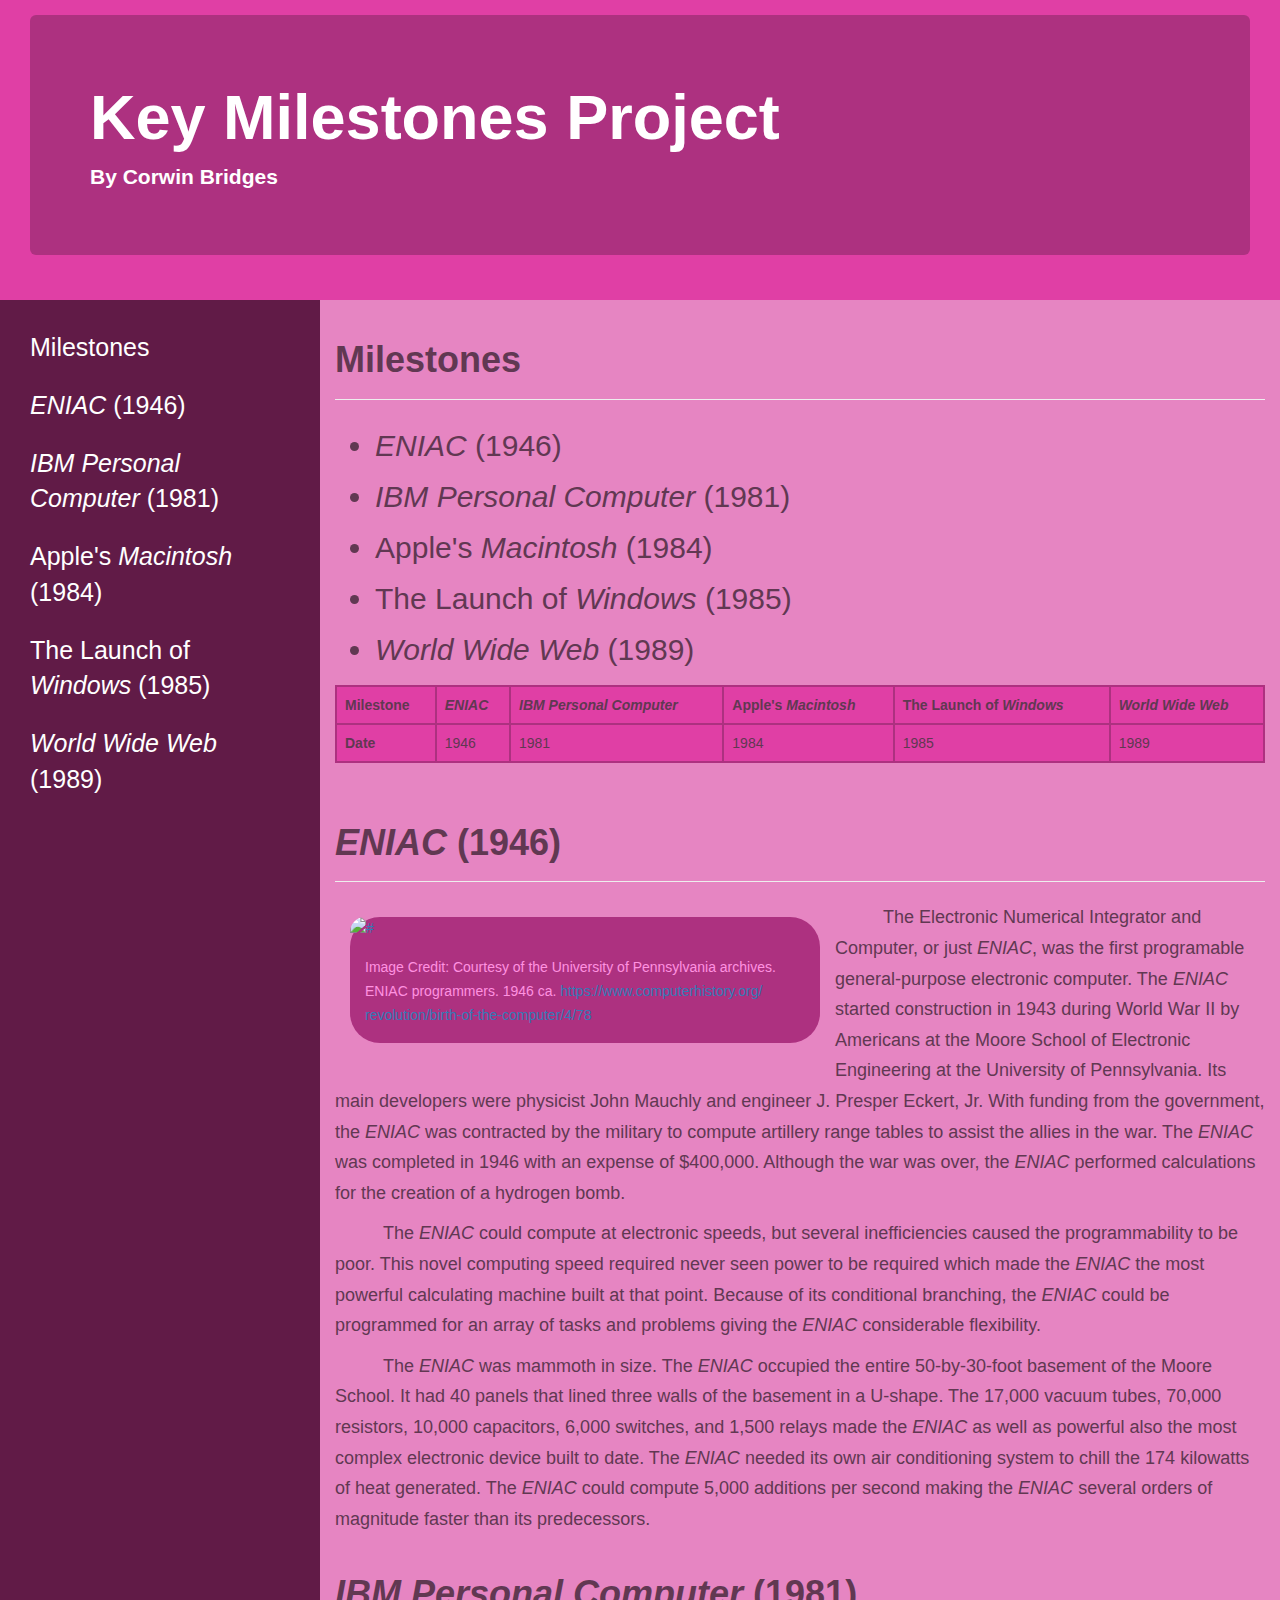
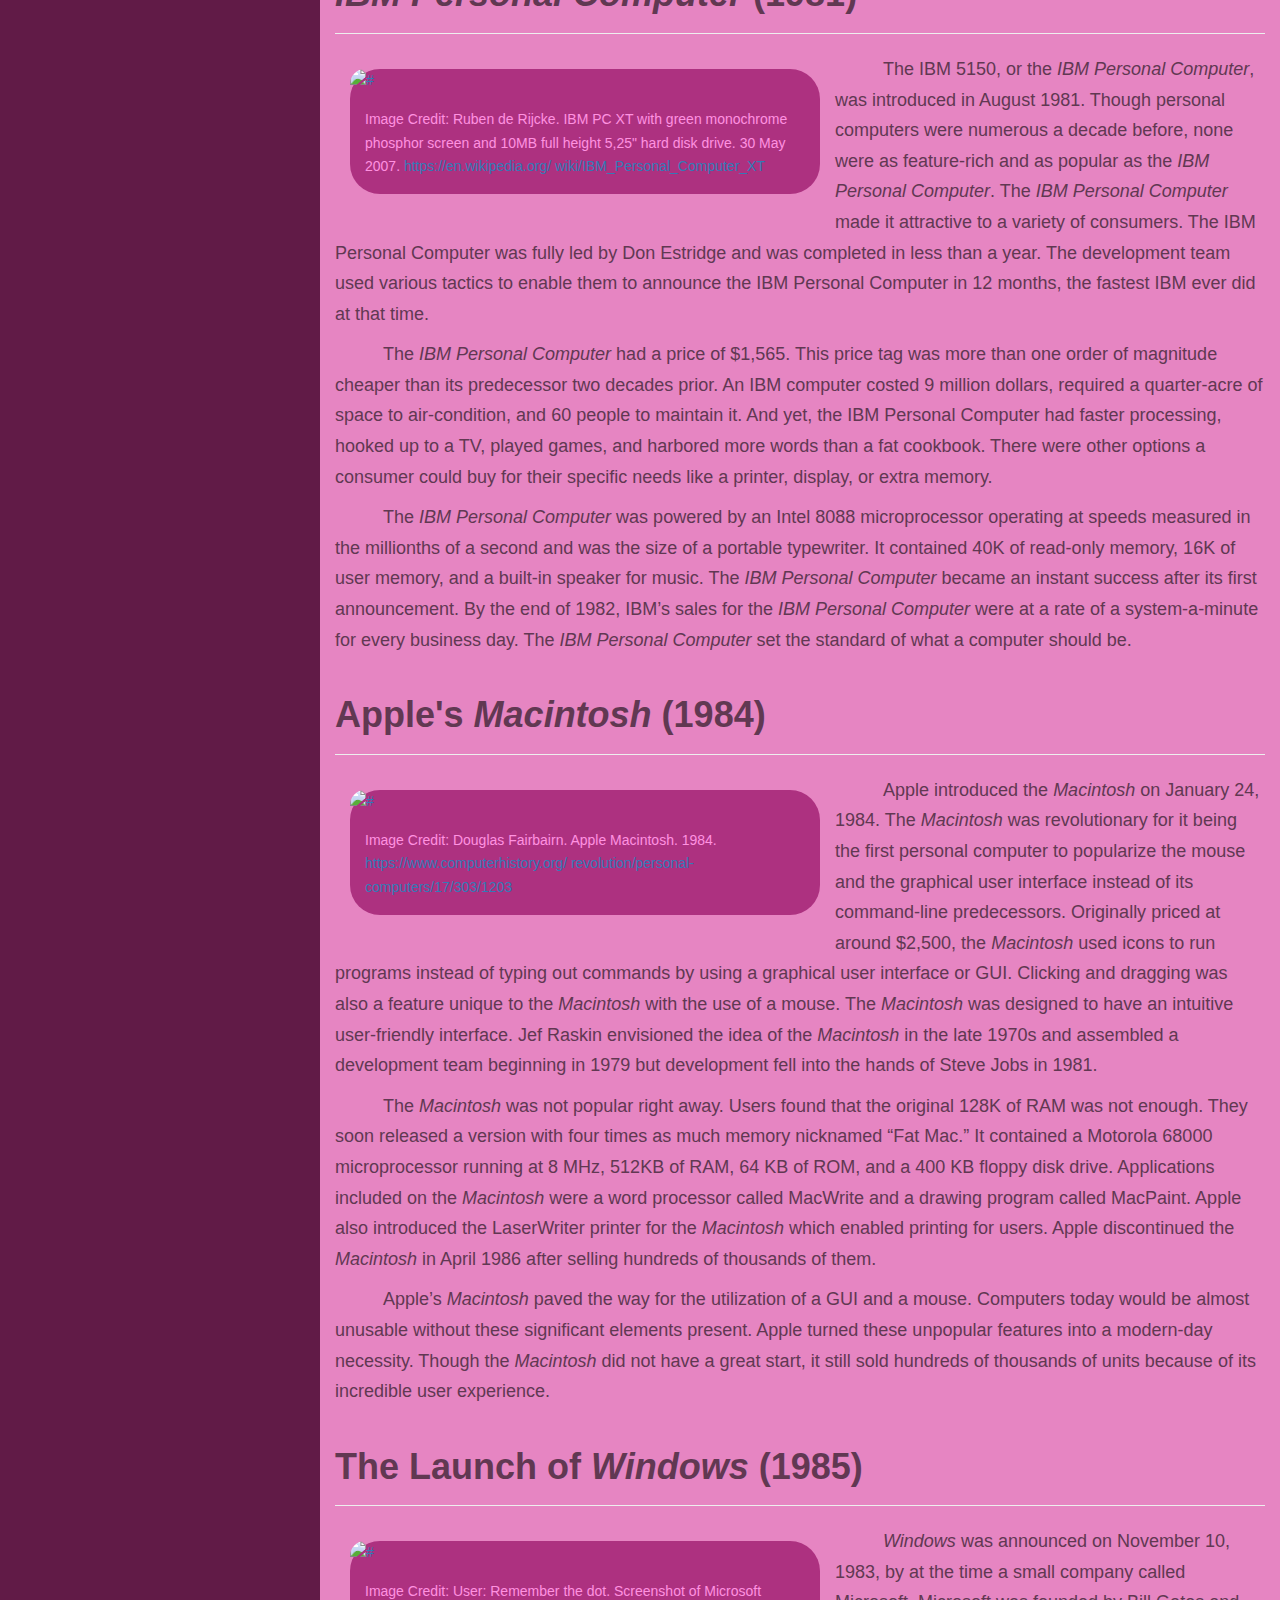
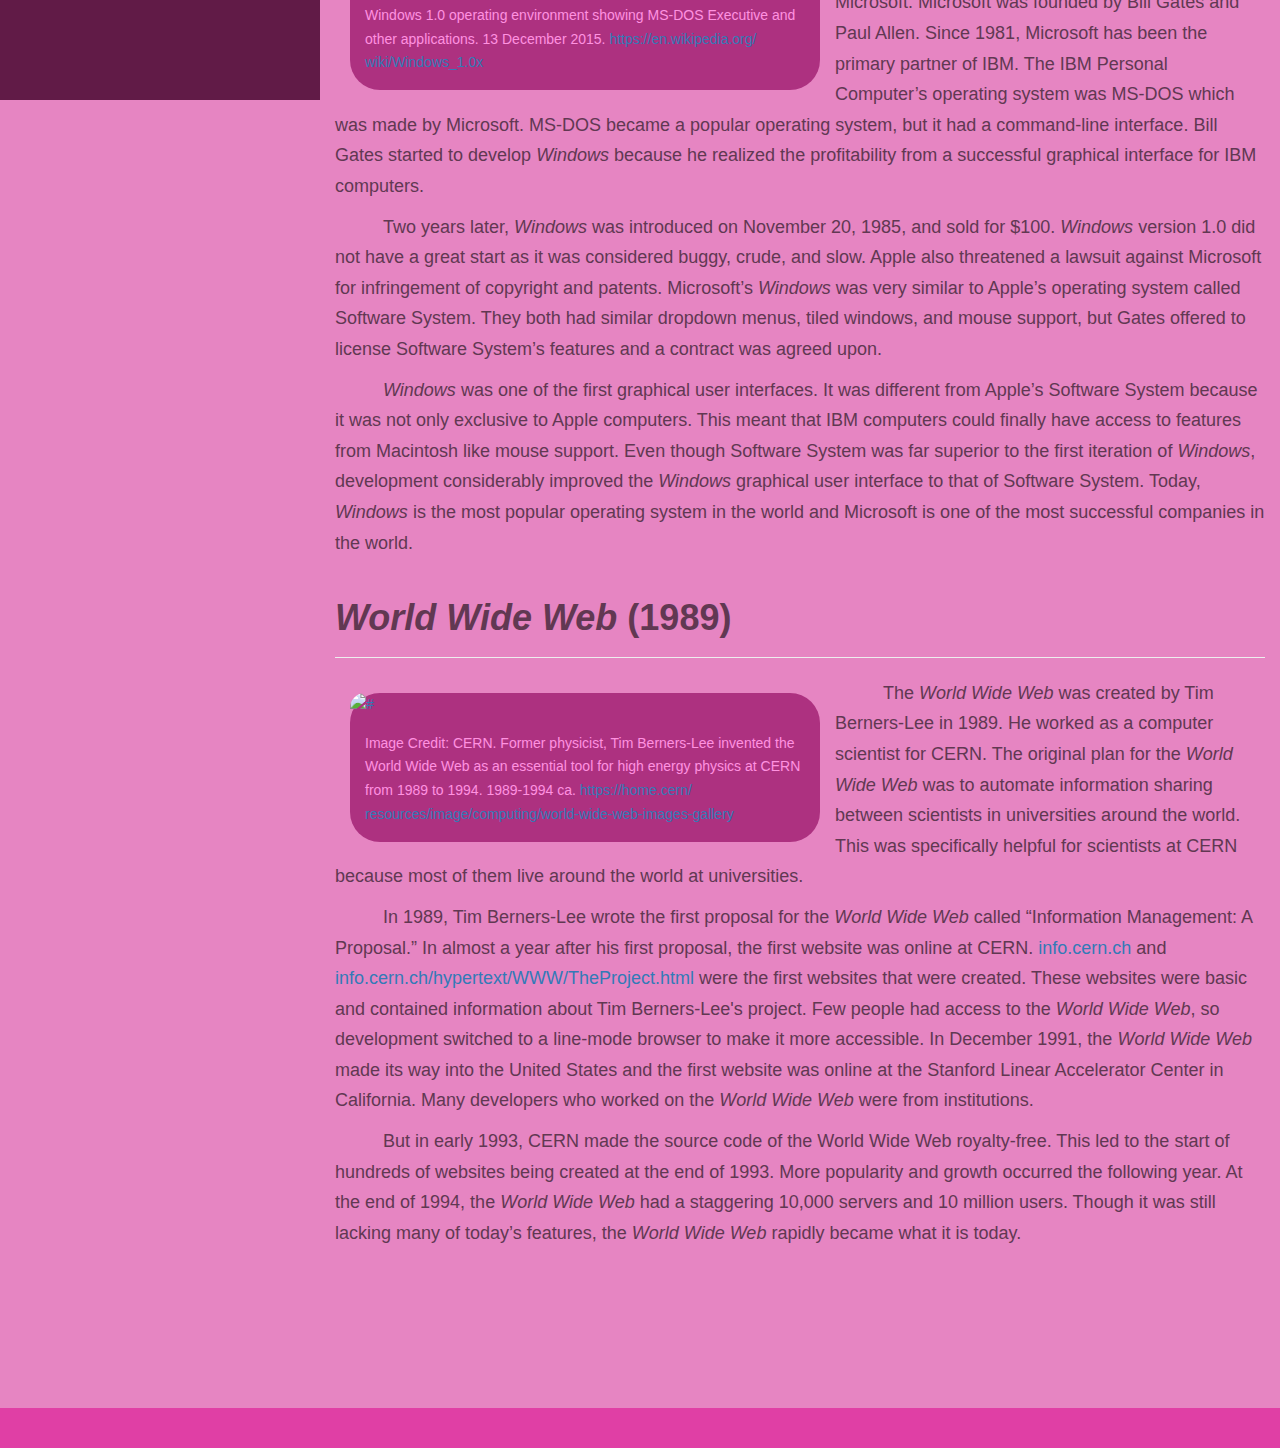
==== commit cf153fbf: "Update index.html" ====
--- a/index.html
+++ b/index.html
@@ -44,7 +44,7 @@
     <style>
       .sidebar {
         background-color: #611b47;
-        height: 6000px;
+        height: 3000px;
         overflow-x: hidden;
         padding-top: 20px;
       }
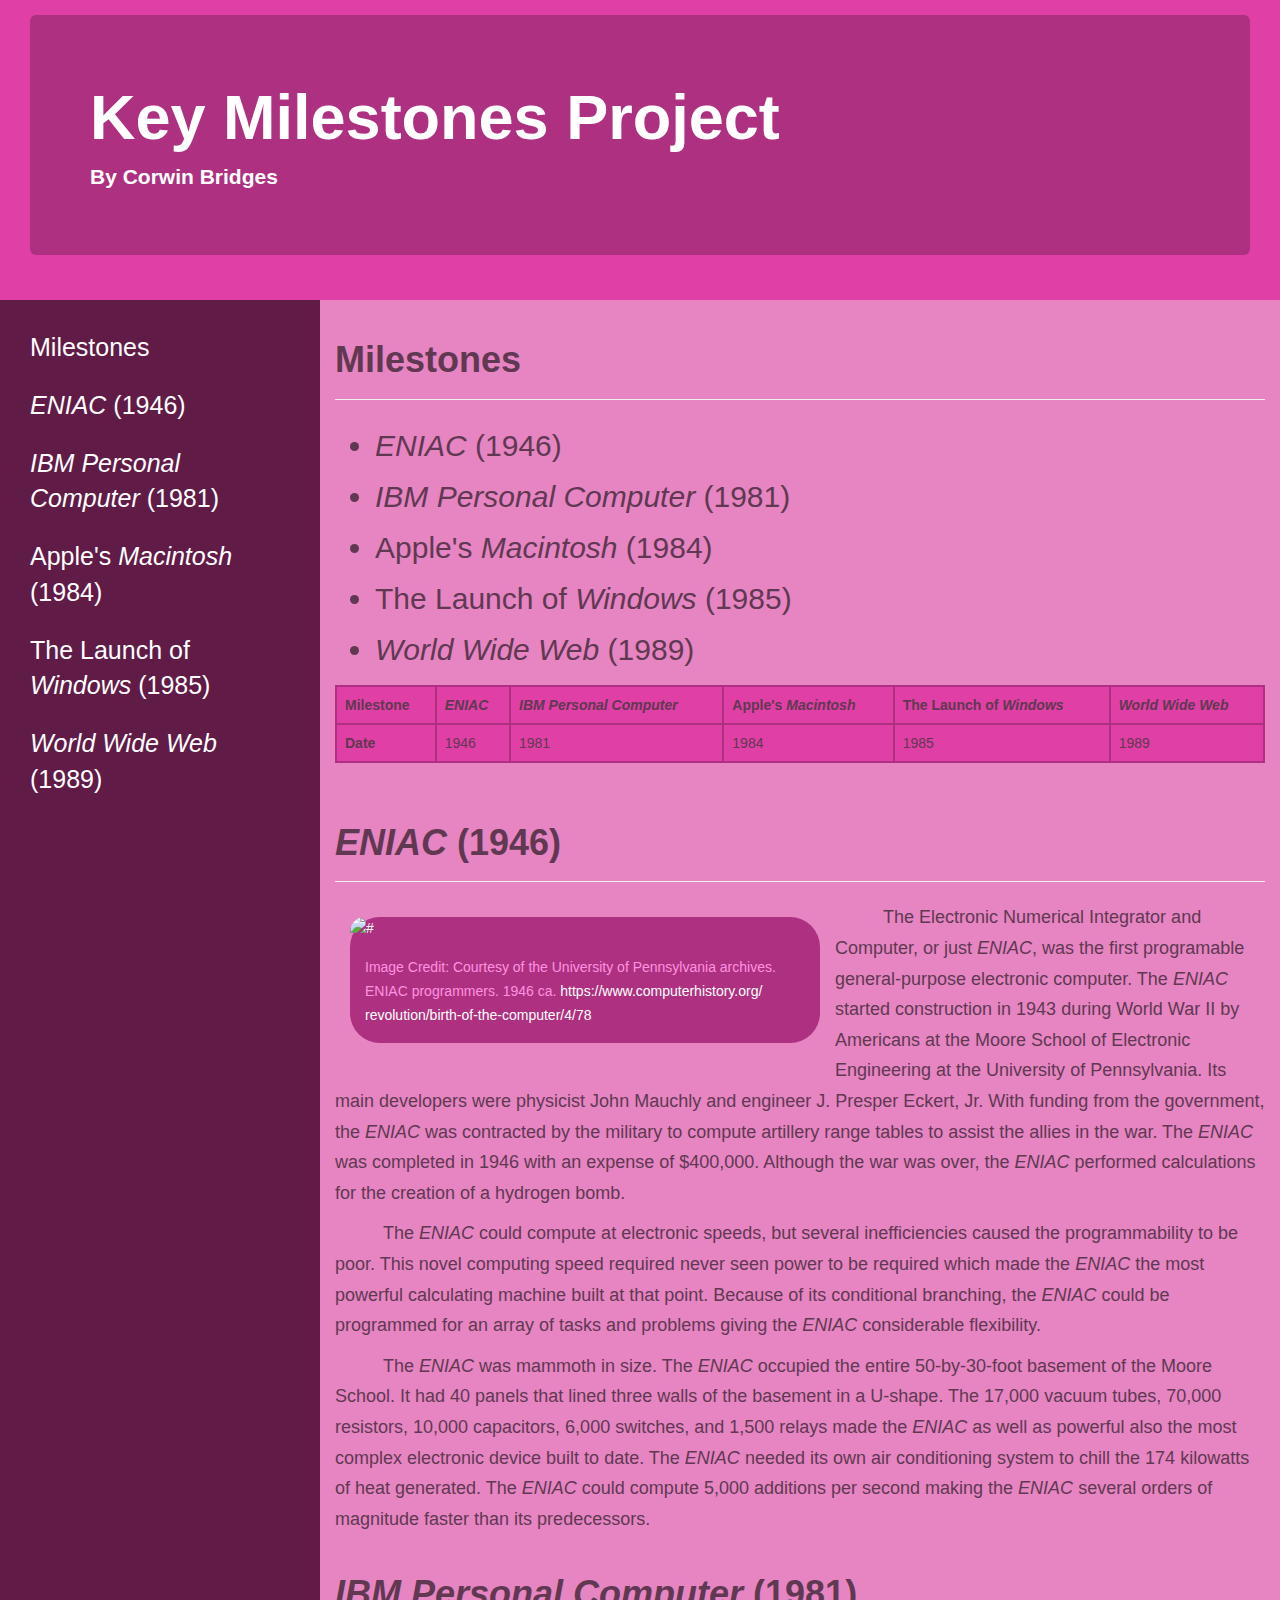
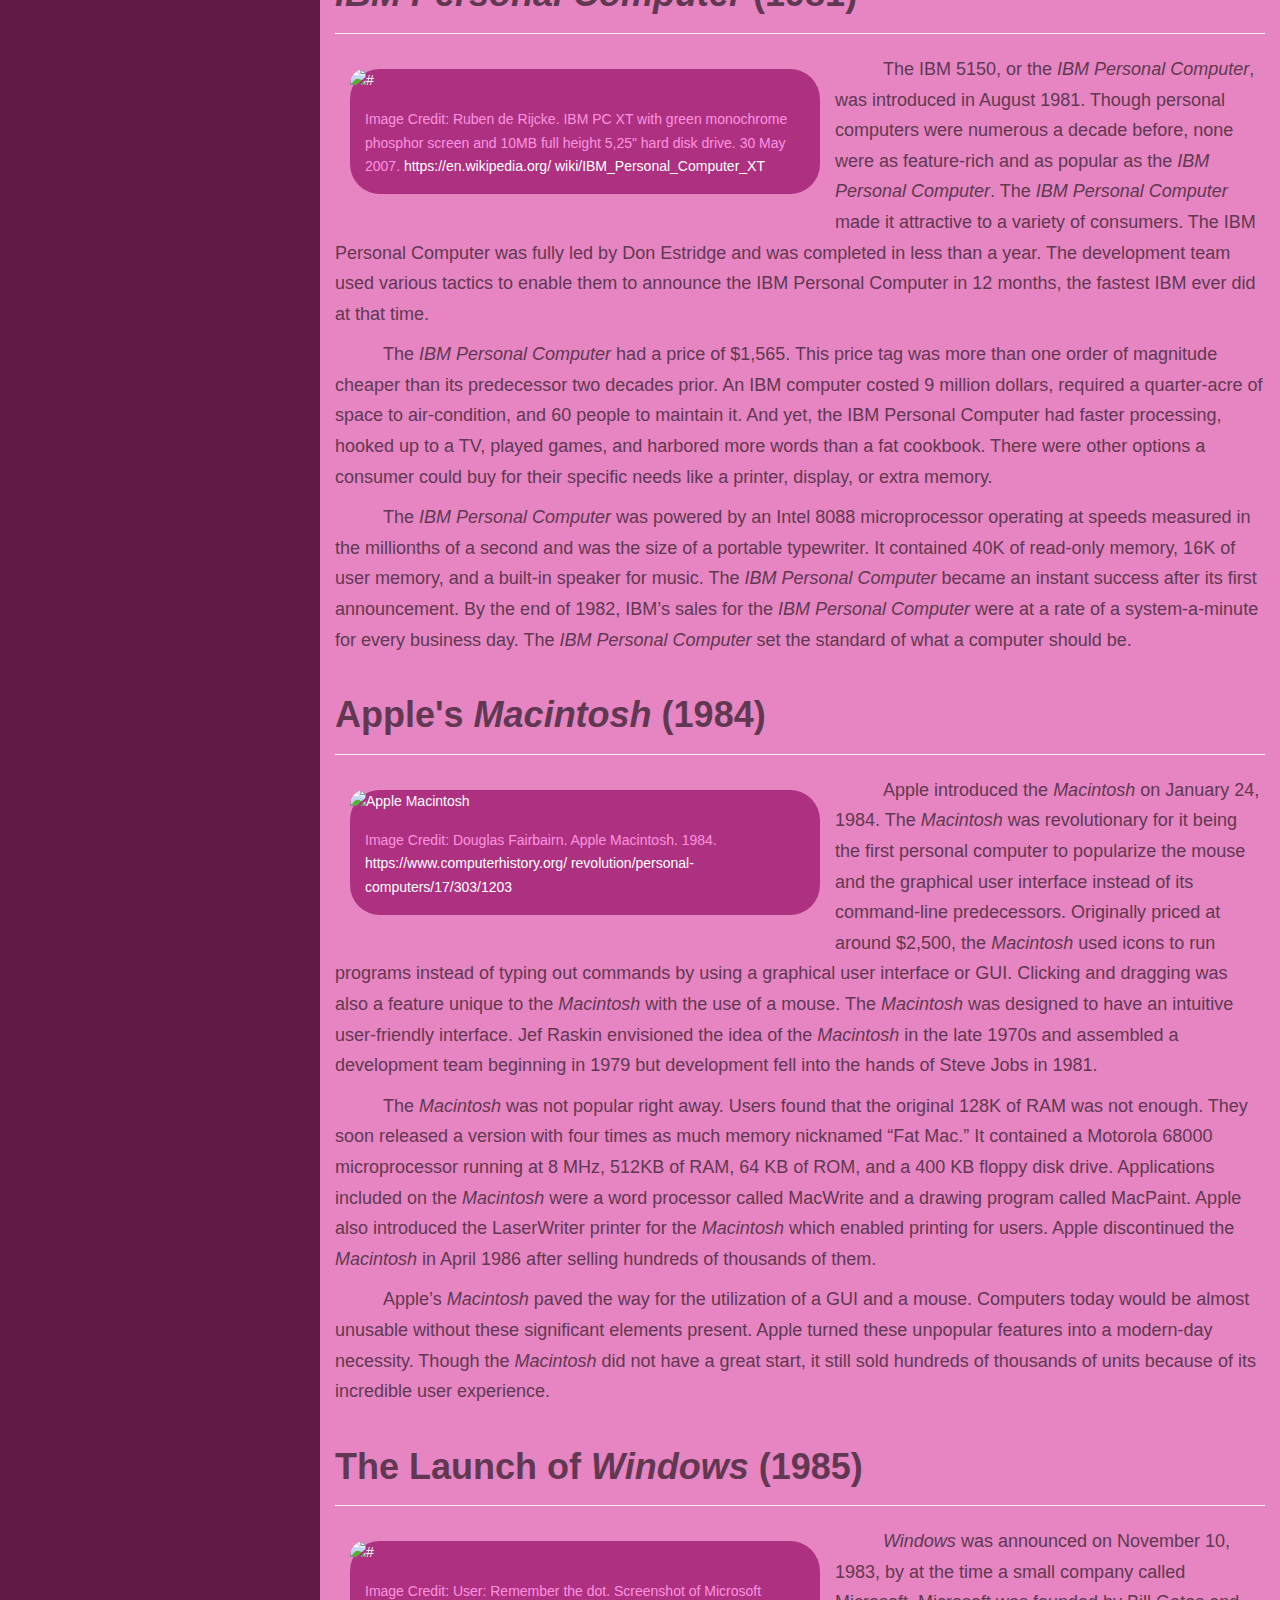
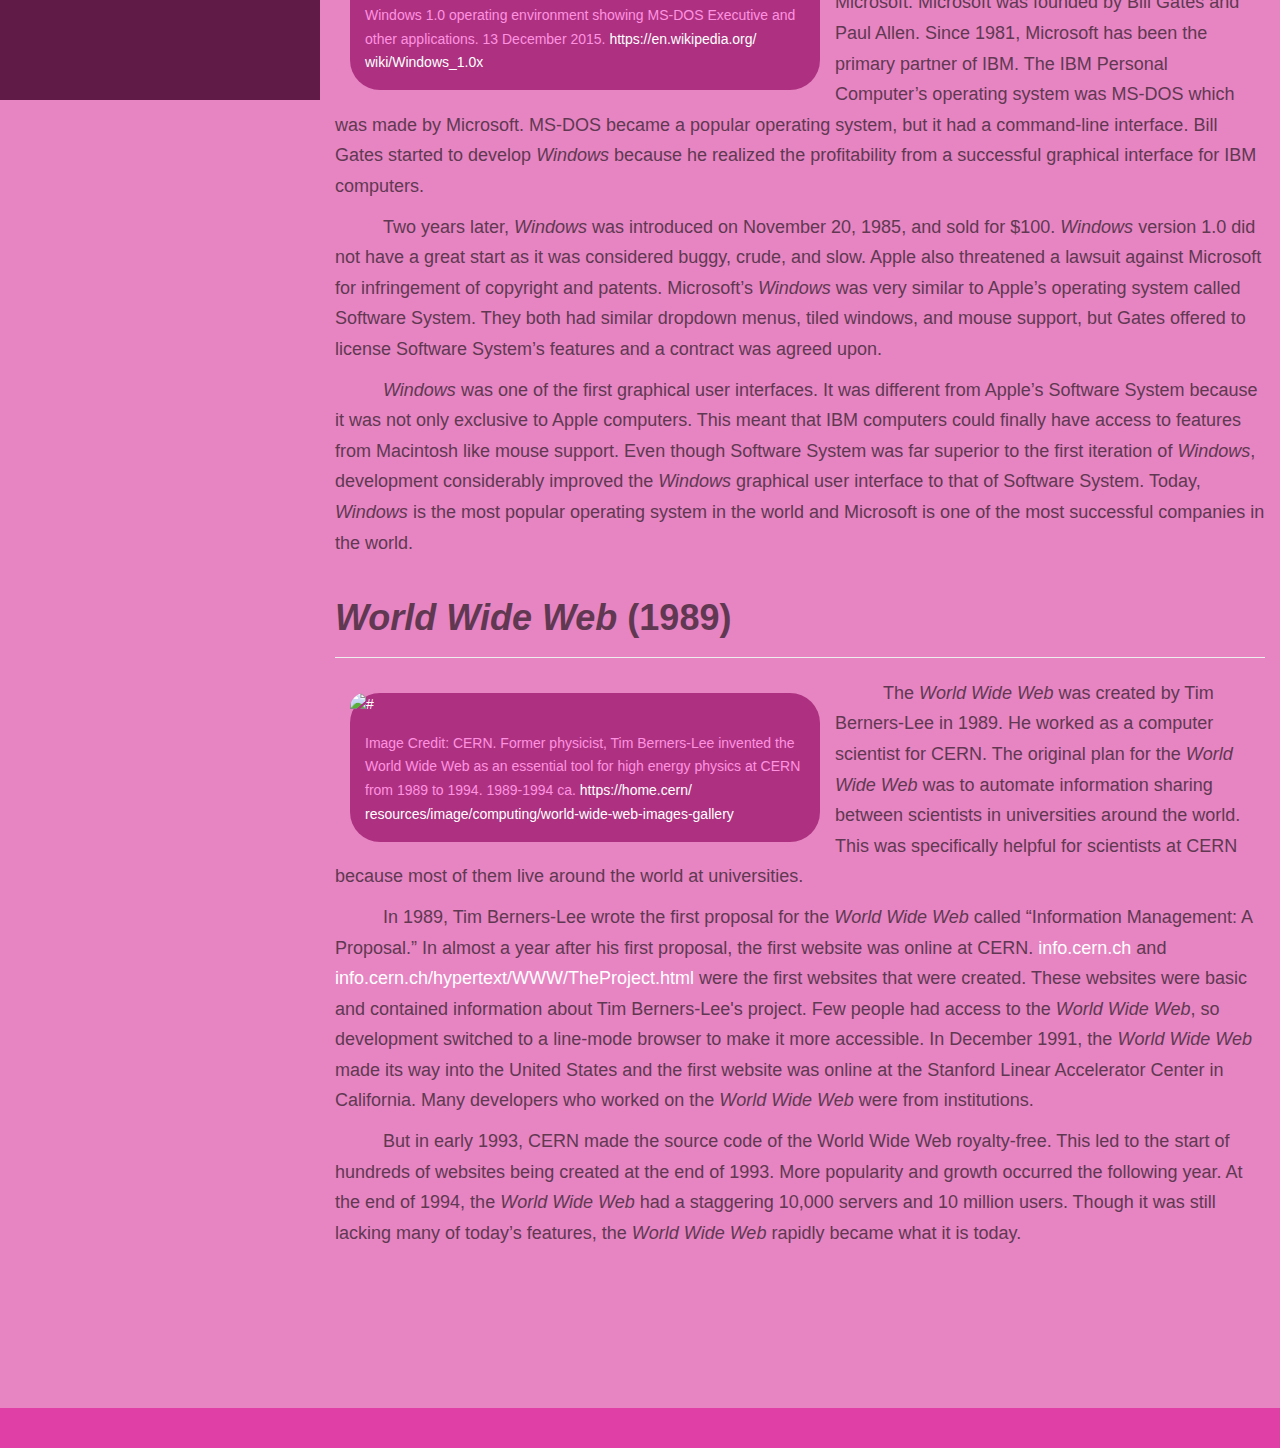
==== commit 3a84aadd: "Update index.html" ====
--- a/index.html
+++ b/index.html
@@ -79,6 +79,7 @@
       }
       .nav-pills > li > a:hover {
         background-color: #ad3180;
+        color: #ff92e0;
       }
       .spacing {
         line-height: 1.7;
@@ -132,15 +133,19 @@
         padding-bottom: 150px;
         color: #613852;
       }
+      a {
+        color:white;
+      }
       @media only screen and (max-width: 768px) {
         .sidebar a {
           font-size: 20px;
         }
         img {
-          width: 100%;
-        }
+          width: 400px;
+        }
+      
         figcaption {
-          width: 100%;
+          width: 370px;
         }
         h1 {
           font-size: 32px;
@@ -428,7 +433,7 @@
                   <img
                     src="https://i.imgur.com/YyUh5AD.png?1"
                     class="figure-img img-fluid rounded"
-                    alt="#"
+                    alt="Apple Macintosh"
                   />
                 </a>
                 <figcaption class="figure-caption">
